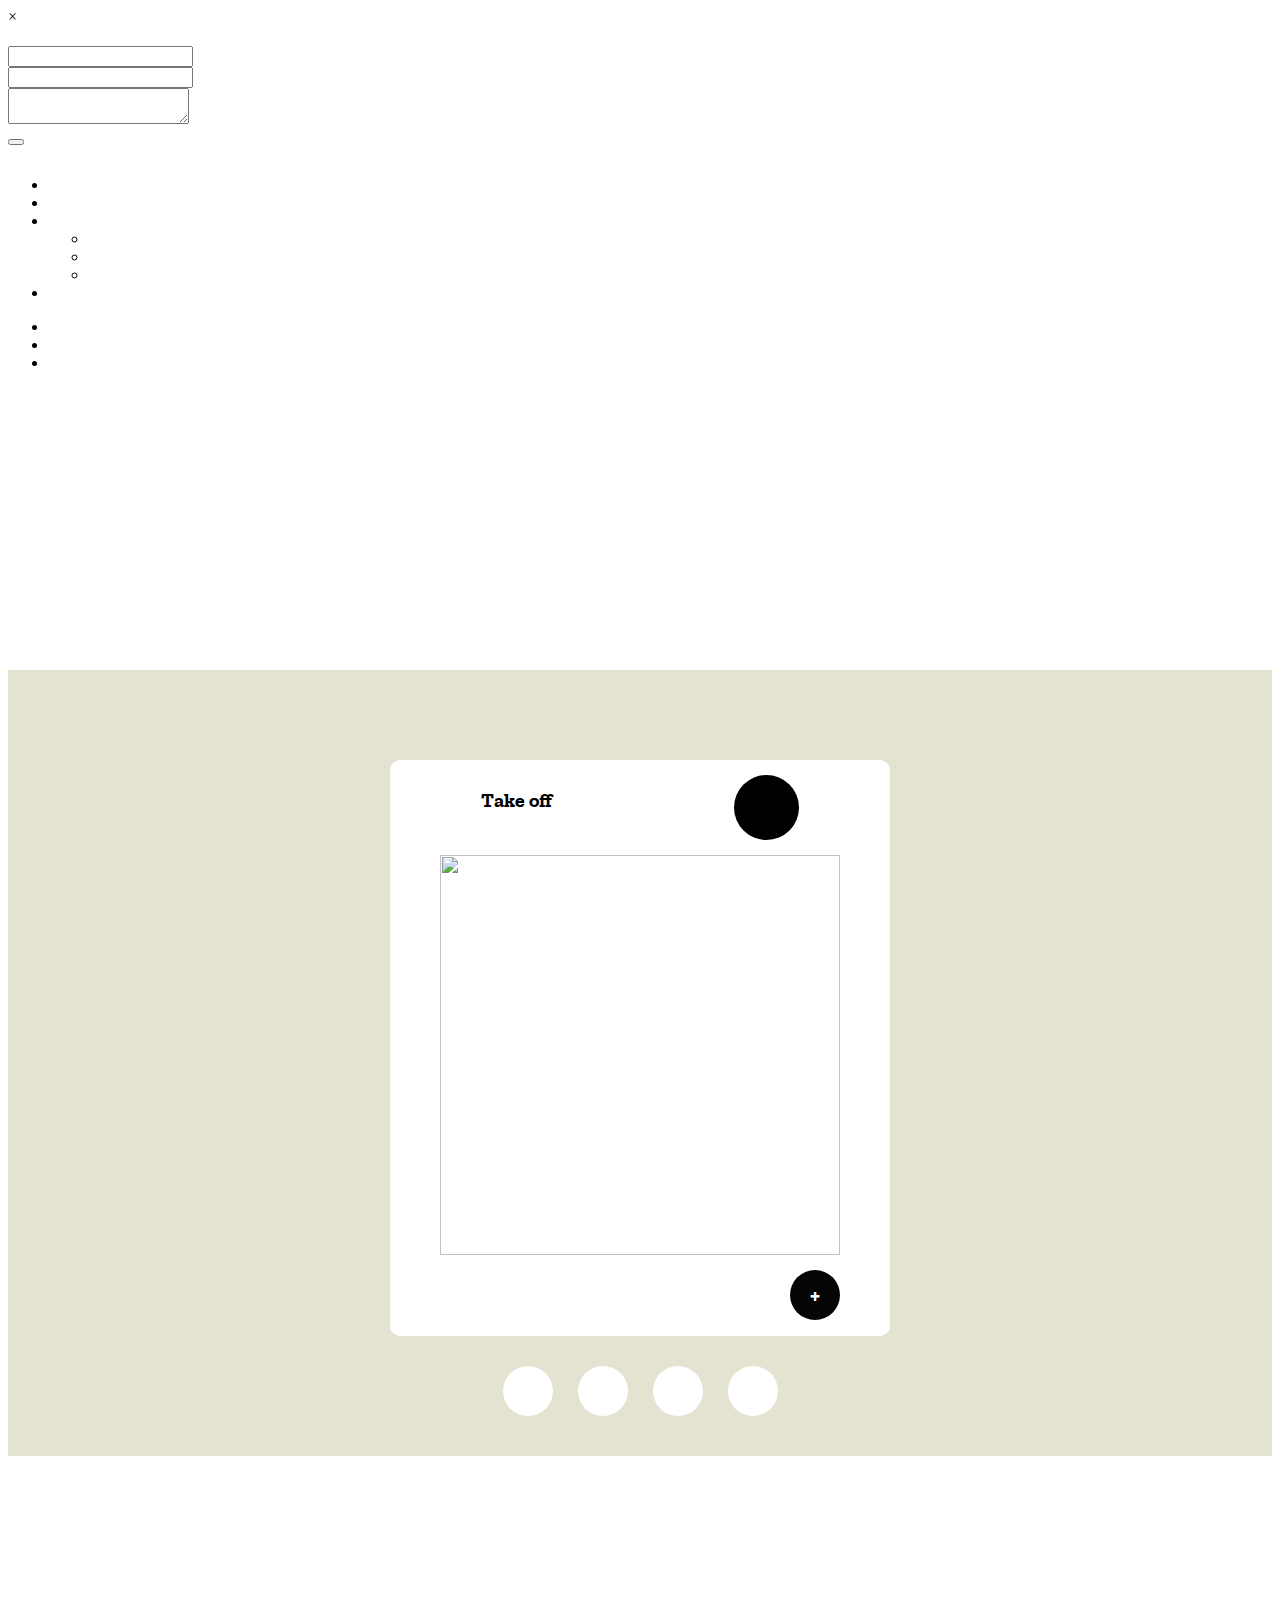
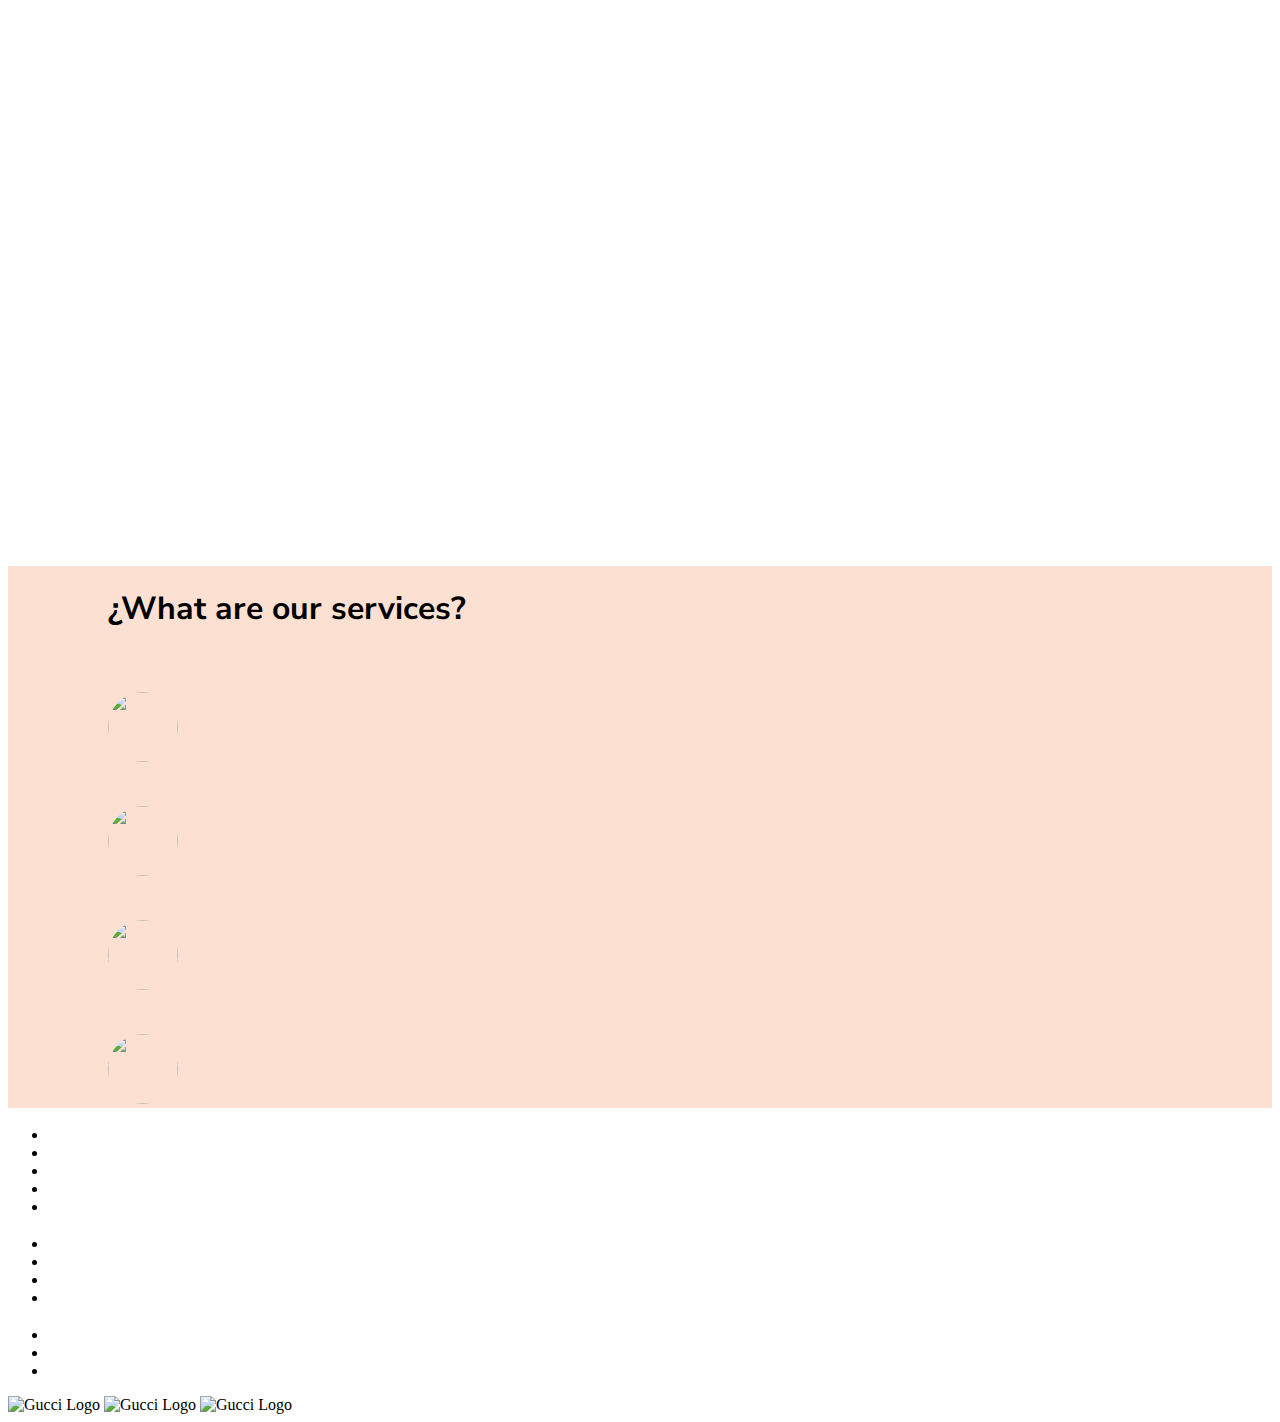
==== index.html @ 35e69bbc "Adriiii" ====
<!DOCTYPE html>
<html lang="en">

<head>
  <meta charset="UTF-8">
  <meta name="viewport" content="width=device-width, initial-scale=1.0">
  <link rel="stylesheet" href="CSS/main_styles.css">
  <link rel="stylesheet" href="CSS/header_styles.css">
  <link rel="stylesheet" href="CSS/footer_styles.css">
  <link href="https://fonts.googleapis.com/css2?family=Nunito+Sans:wght@200;300;400;600;700;800;900&display=swap"
    rel="stylesheet">
  <link href="https://fonts.googleapis.com/css2?family=Zilla+Slab&display=swap" rel="stylesheet">

  <title>My landing page</title>
</head>

<body>

  <header class="header">

    <div id="emailModal" class="modal">
      <div class="modal-content">
        <span class="close" id="closeEmailModal">&times;</span>
        <h2 id="contact_title"></h2>
        <form id="emailForm">
          <label id="for_label" for="to"></label>
          <input type="email" id="to" name="to" required><br>

          <label id="issue_label" for="subject"></label>
          <input type="text" id="subject" name="subject" required><br>

          <label id="message_label" for="message"></label>
          <textarea id="message" name="message" required></textarea><br>
          <div class="btn_container">

            <button id="btn_send" type="submit"></button>
          </div>

        </form>
      </div>
    </div>


    <nav class="navigation-menu">

      <div class="header-title">
        <h1 id="company_name" style="font-size: 45px;"></h1>
      </div>

      <div class="nav-options">

        <ul class="first-menu-options">
          <li><a id="menu_option_1" href="#start"></a></li>
          <li><a id="menu_option_2" href="#products"></a></li>
          <li><a id="menu_option_3" href="#services"></a></li>
          <ul class="second-menu-options">
            <li><img id="icon_header_1" src="" alt=""></li>
            <li><img id="icon_header_2" src="" alt=""></li>
            <li><img id="icon_header_3" src="" alt=""></li>
          </ul>
          <li><a id="menu_option_4" href="#"></a></li>
          </li>
        </ul>

        <ul class="second-menu-options">
          <li><img id="icon_header_1" src="" alt=""></li>
          <li><img id="icon_header_2" src="" alt=""></li>
          <li><img id="icon_header_3" src="" alt=""></li>

        </ul>

      </div>

    </nav>

  </header>

  <main class="main">

    <section class="content_one" id="start">

      <div class="content_one_information">

        <h2 id="title_secction_1"></h2>
        <p style="line-height: 1.5;" id="paragraph_section_1"></p>

      </div>

      <div class="content_one_picture">

        <img id="img_section_1" class="picture_one" src="" alt="">
      </div>



    </section>

    <section class="content-two" id="products">
      <div class="content_two_information">

        <h2 id="title_section_2"></h2>

        <div id="content-product">


          <div class="discount_field">

            <div>
              <p><b style="font-size:20px ;">Take off</b></p>
            </div>

            <div id="content-discount">
              <p style="font-size: 25px;"></p>
            </div>

          </div>
          <img id="picture-content_two" src="" alt="">

          <div id="content-information-picture-one">
            <div id="text-1">
              <p><b id="description_product"></b><br></p>
              <p id="price_product"></p>
              <p><b id="size_product"></b></p>
            </div>
            <div id="content-more" style="font-size: 25px;"><b>+</b></div>
          </div>

        </div>

        <div class="clothes-buttons" id="buttons">
          <button id="button_1" type="button"></button>
          <button id="button_2" type="button"></button>
          <button id="button_3" type="button"></button>
          <button id="button_4" type="button"></button>
        </div>

      </div>

      <!-- Agrega aquí tu contenido principal -->
    </section>

    <section class="content-three">


      <h2 id="title_content_three"></h2>

      <div class="container">

        <img id="content_three_img_1" src="" text="ELEGANT">
        <img id="content_three_img_2" src="" text="SUMMER">
        <img id="content_three_img_3" src="" text="DENIM">
        <img id="content_three_img_4" src="" text="SPORT">

      </div>

    </section>


    <section class="content-four" id="services">


      <div class="services_content">

        <h1 id="title_content_four">¿What are our services?</h1>

        <div class="service_1">

          <div class="img_service">
            <img id="ico1" img src="" alt="">
          </div>

          <div id="service_content_1">
            <h3></h3>
            <p></p>
          </div>

        </div>

        <div class="service_2">

          <div class="img_service">
            <img id="ico2" src="" alt="">
          </div>

          <div id="service_content_2">
            <h3></h3>
            <p></p>
          </div>

        </div>

        <div class="service_3">

          <div class="img_service">
            <img id="ico3" src="" alt="">
          </div>

          <div id="service_content_3">
            <h3></h3>
            <p></p>
          </div>

        </div>

        <div class="service_4">

          <div class="img_service">
            <img id="ico4" src="" alt="">
          </div>

          <div id="service_content_4">

            <h3></h3>
            <p></p>

          </div>

        </div>

      </div>
      <div class="content_four_picture">
        <img id="picture_content_four" img src="" alt="">
      </div>

    </section>

  </main>

  <footer class="footer">

    <div id="footer_section_1" class="footer-info">
      <h3></h3>
      <ul id="list_1">
        <li><a href="#"></a></li>
        <li><a href="#"></a></li>
        <li><a href="#"></a></li>
        <li><a href="#"></a></li>
        <li><a href="#"> </a></li>
      </ul>
    </div>

    <div id="footer_section_2" class="footer-info">
      <h3></h3>
      <ul id="list_2">
        <li><a id="" href="#"></a></li>
        <li><a href="#"></a></li>
        <li><a href="#"></a></li>
        <li><a href="#"></a></li>
      </ul>
    </div>

    <div id="footer_section_3" class="footer-info">
      <h3></h3>
      <ul id="list_3">
        <li><a href="#"></a></li>
        <li><a href="#"></a></li>
        <li><a href="#"></a></li>
      </ul>
    </div>

    <div id="list_4" class="logos">
      <img id="footer_ico_1" class="instagram-logo" src="" alt="Gucci Logo">
      <img id="footer_ico_2" class="facebook-logo" src="" alt="Gucci Logo">
      <img id="footer_ico_3" class="twiter-logo" src="" alt="Gucci Logo">
    </div>

  </footer>
  <script src="JS/main.js"></script>
</body>

</html>
---- CSS/main_styles.css ----
body {
  display: flex;
  flex-direction: column;
}
h1, h2, h3{
  font-family: 'Nunito Sans', sans-serif;
}
p, b{
  font-family: 'Zilla Slab', serif;
}

.main {
  margin-top: 60px;
  padding-left: 0px;
  padding-right: 0px;
  flex: 1;
}

.content_one {
  background-color: white;
  display: flex;
  padding: 20px 100px;
  gap: 10%;
}

.content_one_information {
  display: flex;
  flex-direction: column;
  gap: 20px;
  text-align: center;
  justify-content: center;
}

.content_one_picture {
  display: flex;
  justify-content: center;
  border-color: #050505;
  height: 150px;
  padding-top: 3%;
  
}


.picture_one {
  width: 450px;
  border-radius: 5px;
}



.content-two {
  padding: 20px;
  background-color: #e4e3d2  ;
  text-align: center;
  display: flex;
  justify-content: center;
}

.content_two_information {
  display: flex;
  flex-direction: column;
  gap: 30px;
}




#content-product {
  background-color: white;
  border-radius: 10px;
  width: 500px;
  height: auto;

  display: flex;
  flex-direction: column;
  justify-content: center;
  align-items: center;
  gap: 15px;
}

#content-discount {
  margin-top: 15px;
  border-radius: 50%;
  background-color: black;
  height: 65px;
  width: 65px;
  color: white;
  align-items: center;
  display: flex;
  justify-content: center;


}

#picture-content_two {

  transition: opacity 0.5s;

  width: 400px;
  height: 400px;
}

#content-information-picture-one {
  width: 400px;
  display: flex;
  flex-direction: row;
  justify-content: space-between;
  margin-bottom: 15px;
}

#text-1 {
  text-align: left;
}

#content-more {
  background-color: #050505;
  height: 50px;
  width: 50px;
  border-radius: 50%;
  color: white;
  display: flex;
  justify-content: center;
  align-items: center;
}

#buttons {
  display: flex;
  flex-direction: row;
  justify-content: center;
  gap: 25px;
  margin-bottom: 20px;
}

.clothes-buttons button {
  border-radius: 50%;
  background-color: white;
  border: none;
  width: 50px;
  height: 50px;
  transition: background-color 0.5s ease;
  
}

.clothes-buttons button:hover{
  background-color: #050505;
}

.content-three{
  padding-top: 50px;
}

.container {
  display: flex;
  margin: auto;
  padding: 20px;
  width: 60%;
  height: 600px;
}


.container img {
  display: flex;
  justify-content: center;
  align-items: center;
  width: 0px;
  flex-grow: 1;
  object-fit: cover; /*se ajusta al tamaño del contenedor*/
  opacity: .8;
  transition: .7s ease;
}

.container img:hover {
  cursor: crosshair;
  width: 50%;
  opacity: 1;

}

.discount_field{
  width: 100%;
  display: flex;
  align-items: center;
  justify-content: space-around;

}



#title_content_three {
  text-align: center;
}




.content-four {
  background-color:#FCE1D3;
  display: flex;
  flex-direction: row;
  text-align: start;

}

.content_four_picture {
  margin-left: 20px;
}

#picture_content_four {
  width: 350px;
  border-radius: 20px;
  padding: 10px;
  margin-left: 150px;
}

.services_content {
  display: flex;
  flex-direction: column;
  gap: 40px;
  justify-content: center;
  margin-left: 100px;
}




#ico1 {
  width: 70px;
  height: 70px;
  border-radius: 50px;
}

#ico2 {
  width: 70px;
  height: 70px;
  border-radius: 50px;
}

#ico3 {
  width: 70px;
  height: 70px;
  border-radius: 50px;
}

#ico4 {
  width: 70px;
  height: 70px;
  border-radius: 50px;
}

.service_1,
.service_2,
.service_3,
.service_4 {

  display: flex;
  gap: 40px;
}


@media (max-width: 600px)
{
  .content_one{
    margin-top: 50px;
    flex-direction: column;
  }

  #picture_content_four{
    display: none;
  }

  .content-four{
    width: 100%;
    padding: 50px;
  }

  main{
    width: 100%;
  }


  .container {
    display: flex;
    margin: auto;
    padding: 20px;
    width: 90%;
    height: 400px;
  }
  
  
  .container img {
    display: flex;
    justify-content: center;
    align-items: center;
    width: 0px;
    flex-grow: 1;
    object-fit: cover; /*se ajusta al tamaño del contenedor*/
    opacity: .8;
    transition: .7s ease;
  }



  

}
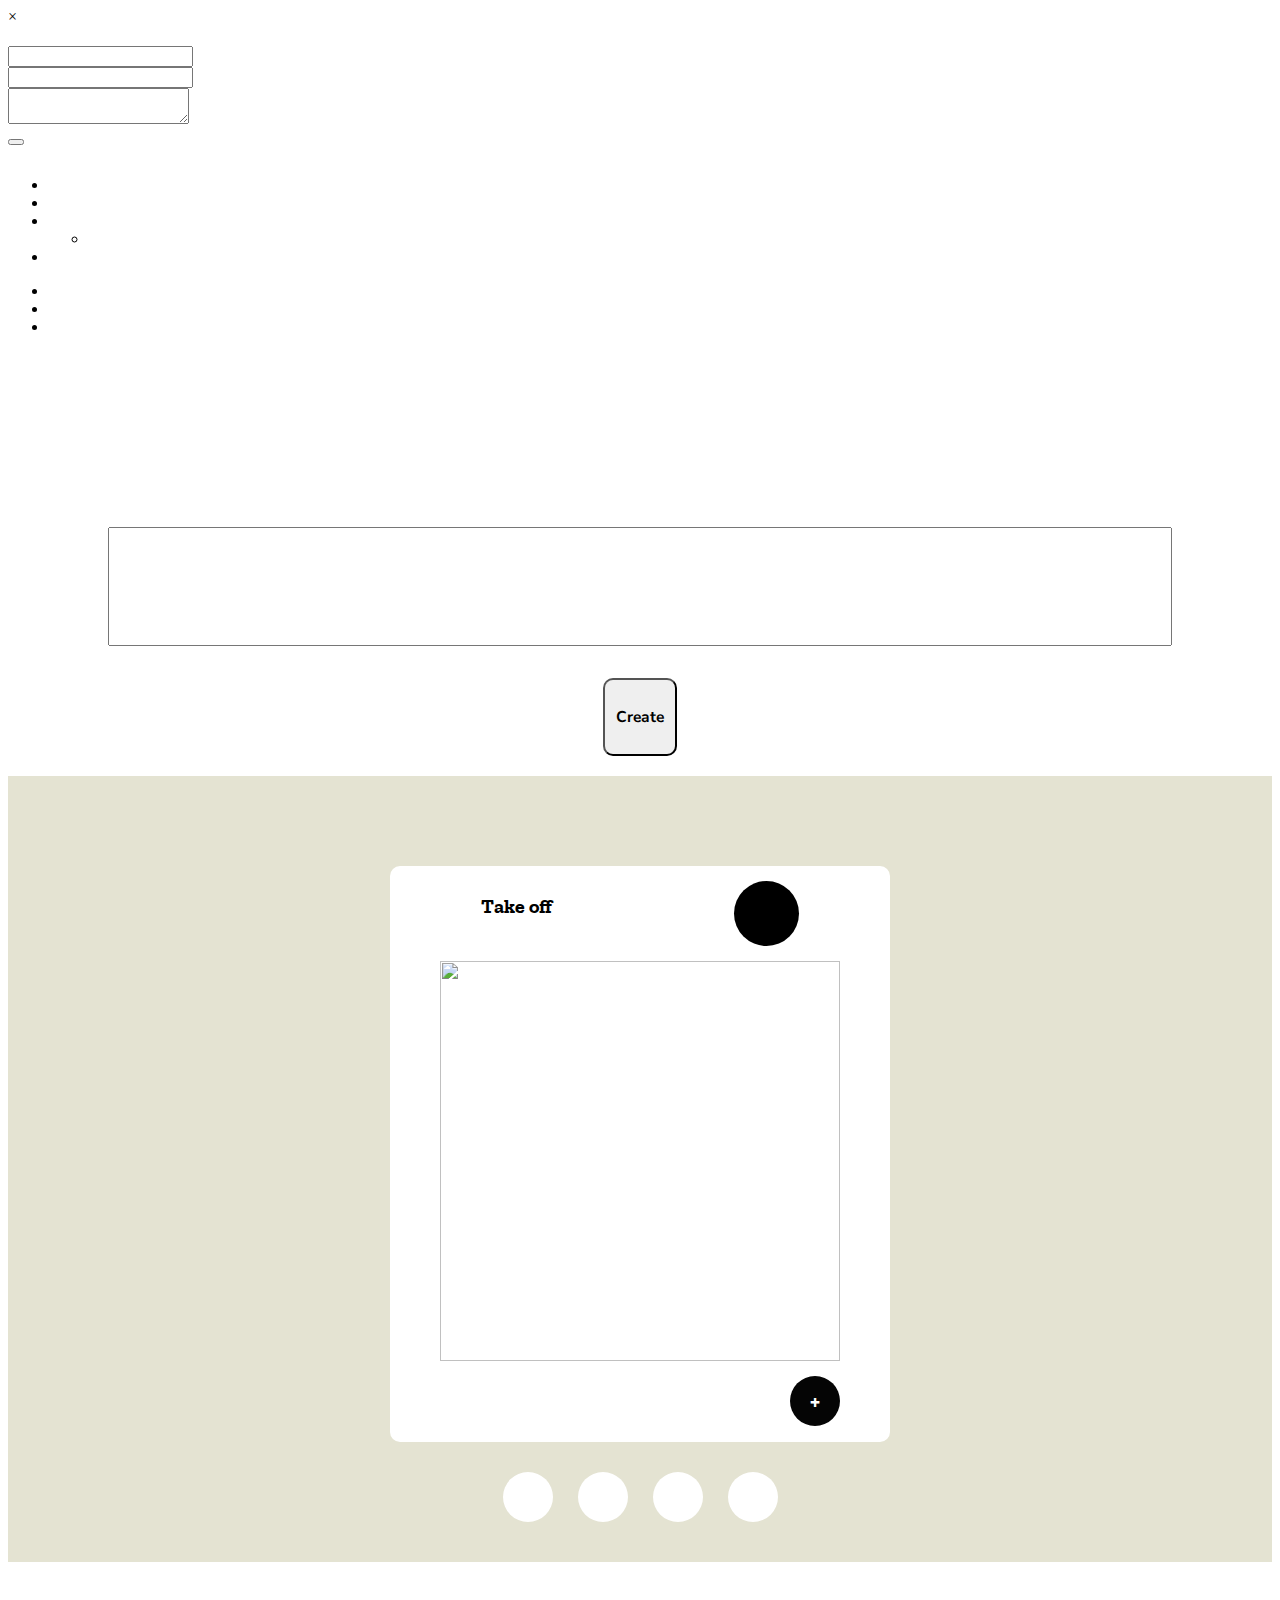
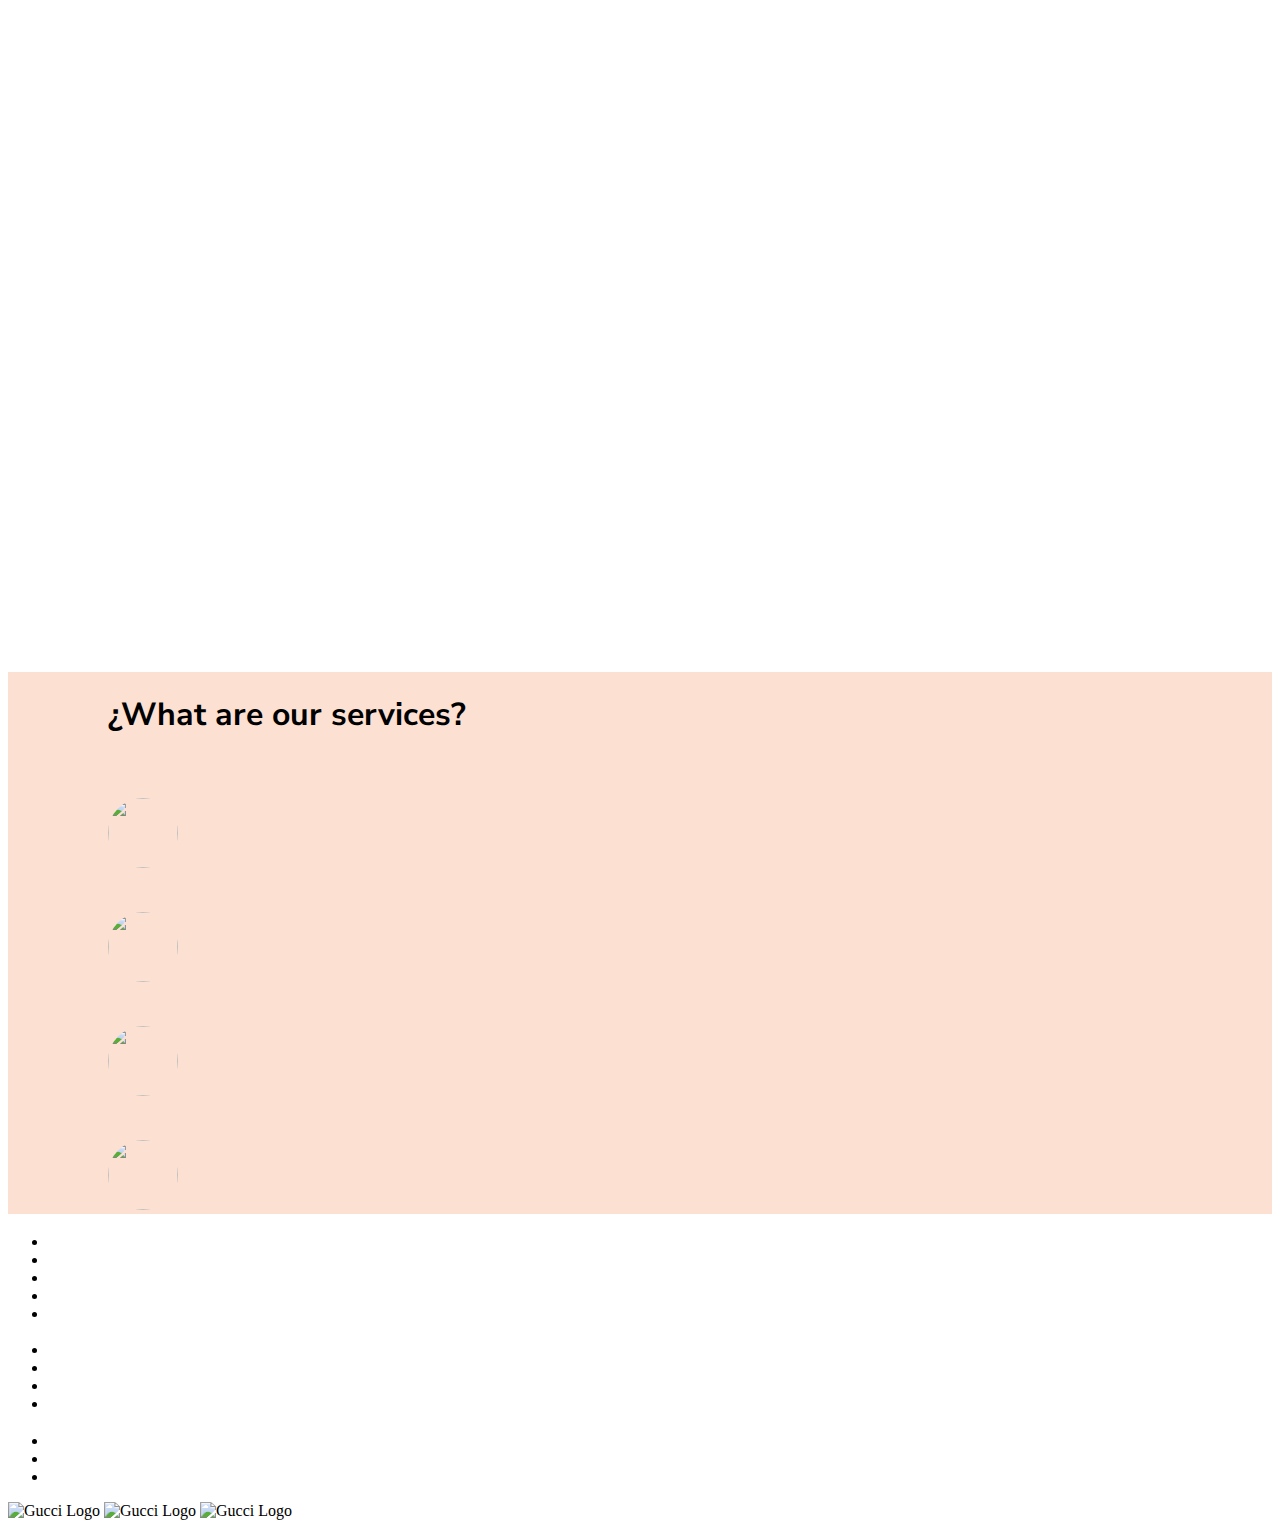
==== commit 20204dd5: "Adri" ====
--- a/index.html
+++ b/index.html
@@ -55,8 +55,6 @@
           <li><a id="menu_option_3" href="#services"></a></li>
           <ul class="second-menu-options">
             <li><img id="icon_header_1" src="" alt=""></li>
-            <li><img id="icon_header_2" src="" alt=""></li>
-            <li><img id="icon_header_3" src="" alt=""></li>
           </ul>
           <li><a id="menu_option_4" href="#"></a></li>
           </li>
@@ -81,17 +79,15 @@
 
       <div class="content_one_information">
 
-        <h2 id="title_secction_1"></h2>
+        <h1 id="title_secction_1"></h1>
         <p style="line-height: 1.5;" id="paragraph_section_1"></p>
 
       </div>
 
-      <div class="content_one_picture">
-
-        <img id="img_section_1" class="picture_one" src="" alt="">
-      </div>
-
-
+      <div class="buttons_create">
+        <input type="text" id="create_desc" name="create_desc">
+        <button id="create"><h3>Create</h3></button>
+      </div>
 
     </section>
 
--- a/CSS/main_styles.css
+++ b/CSS/main_styles.css
@@ -17,8 +17,8 @@
 }
 
 .content_one {
+  justify-content: center;
   background-color: white;
-  display: flex;
   padding: 20px 100px;
   gap: 10%;
 }
@@ -31,22 +31,27 @@
   justify-content: center;
 }
 
-.content_one_picture {
-  display: flex;
-  justify-content: center;
-  border-color: #050505;
-  height: 150px;
-  padding-top: 3%;
-  
-}
-
-
-.picture_one {
-  width: 450px;
-  border-radius: 5px;
-}
-
-
+.buttons_create{
+  display: flex;
+  flex-wrap: wrap;
+  display: flex;
+  justify-content: center;
+  align-items: center;
+}
+
+#create_desc{
+width: 200%;
+padding: 50px;
+border: 15%;
+}
+
+#create{
+
+border: 10%;
+border-radius: 10px;
+padding: 1%;
+margin-top: 3%;
+}
 
 .content-two {
   padding: 20px;
